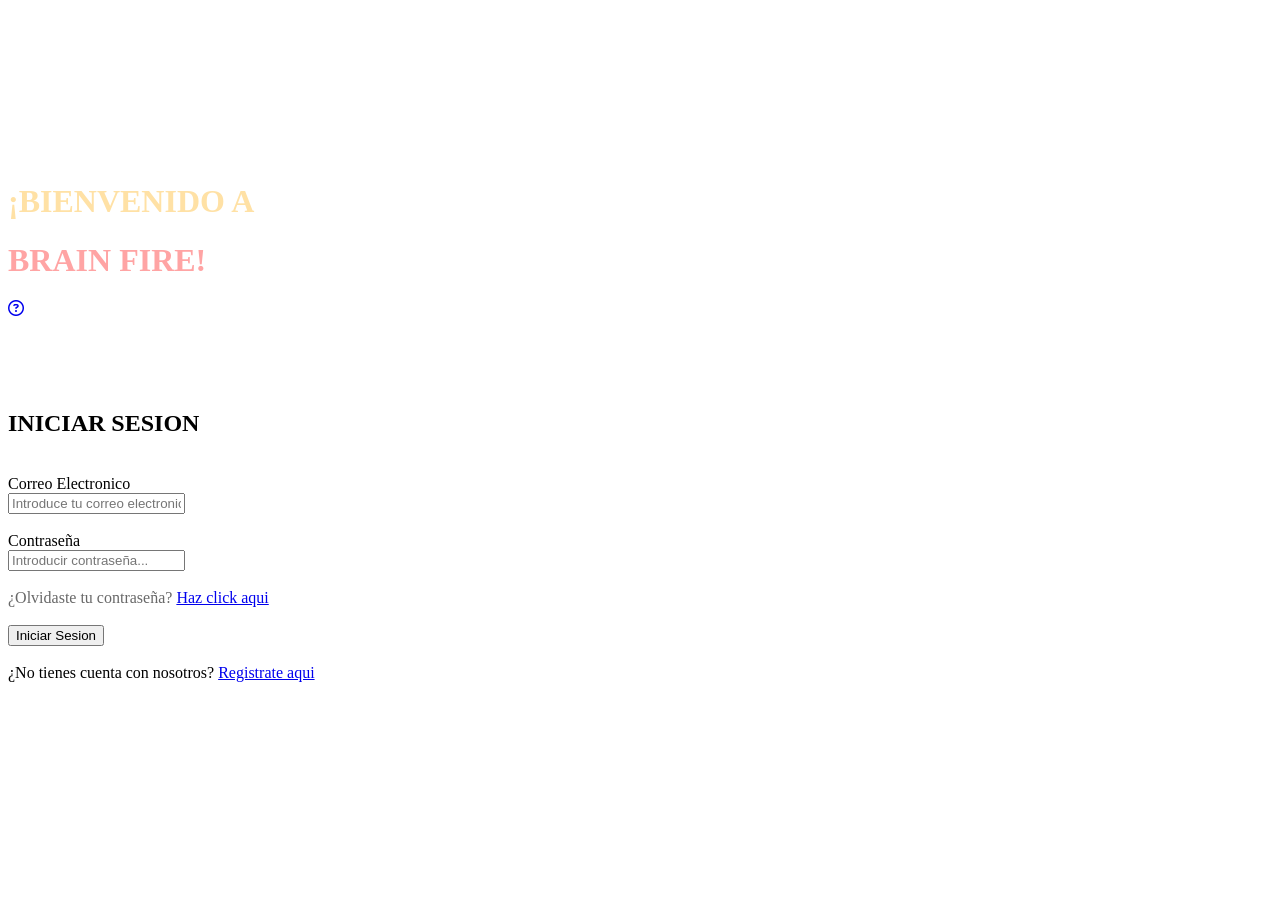
==== index.html @ 973779be "Add files via upload" ====
<!DOCTYPE html>
<html lang="es">
<head>
    <title>BRAIN FIRE</title>
    <link rel="stylesheet" href="style-inicio.css">
    <link rel="icon" type="image/png" href="recursos/icono.png">
    <link rel="stylesheet" href="https://cdnjs.cloudflare.com/ajax/libs/font-awesome/6.5.1/css/all.min.css">
</head>
<body>
    
    <video autoplay muted loop id="bg-video">
        <source src="recursos/fondo.mp4" type="video/mp4">
    </video>

    <header>
    <div style="width: 40px;"></div> 

    <div class="header-title">
        <h1 style="color: rgb(255, 225, 165);">¡BIENVENIDO A</h1>
        <h1 style="color: rgb(255, 164, 164);">BRAIN FIRE!</h1>
    </div>

    <a href="#" class="help-icon" title="¡Domina Ingeniería de Software mientras compites!&#10;&#10;Brain Fire es la plataforma de trivias diseñada para que repases tus materias,desde los fundamentos &#10;del primer semestre hasta los desafíos del último. Aprende, compite y demuestra tus conocimientos.">
        <i class="fa-regular fa-circle-question"></i>
    </a>
    </header>
    <br><br><br><br>

    <form class="formu-inicio">
        <h2>INICIAR SESION</h2><br>
        
        <label>Correo Electronico</label>
        <br>
        <input type="email" placeholder="Introduce tu correo electronico..." />
        <br><br>
        <label>Contraseña</label>
        <br>
        <input type="password" placeholder="Introducir contraseña..." />
        <br><br>
        <label style="color: #686868;">¿Olvidaste tu contraseña? <a target="_blank" href="https://mail.google.com/mail/u/4/?ogbl#search/brainfire.quiz%40gmail.com">Haz click aqui</a></label>
        <br><br>
        <a href="semestres.html"><button type="button" class="btn-ingresar">Iniciar Sesion</button></a>
        <br><br>
        <label>¿No tienes cuenta con nosotros? <a href="registro.html">Registrate aqui</a></label>
    </form>
</body>
</html>
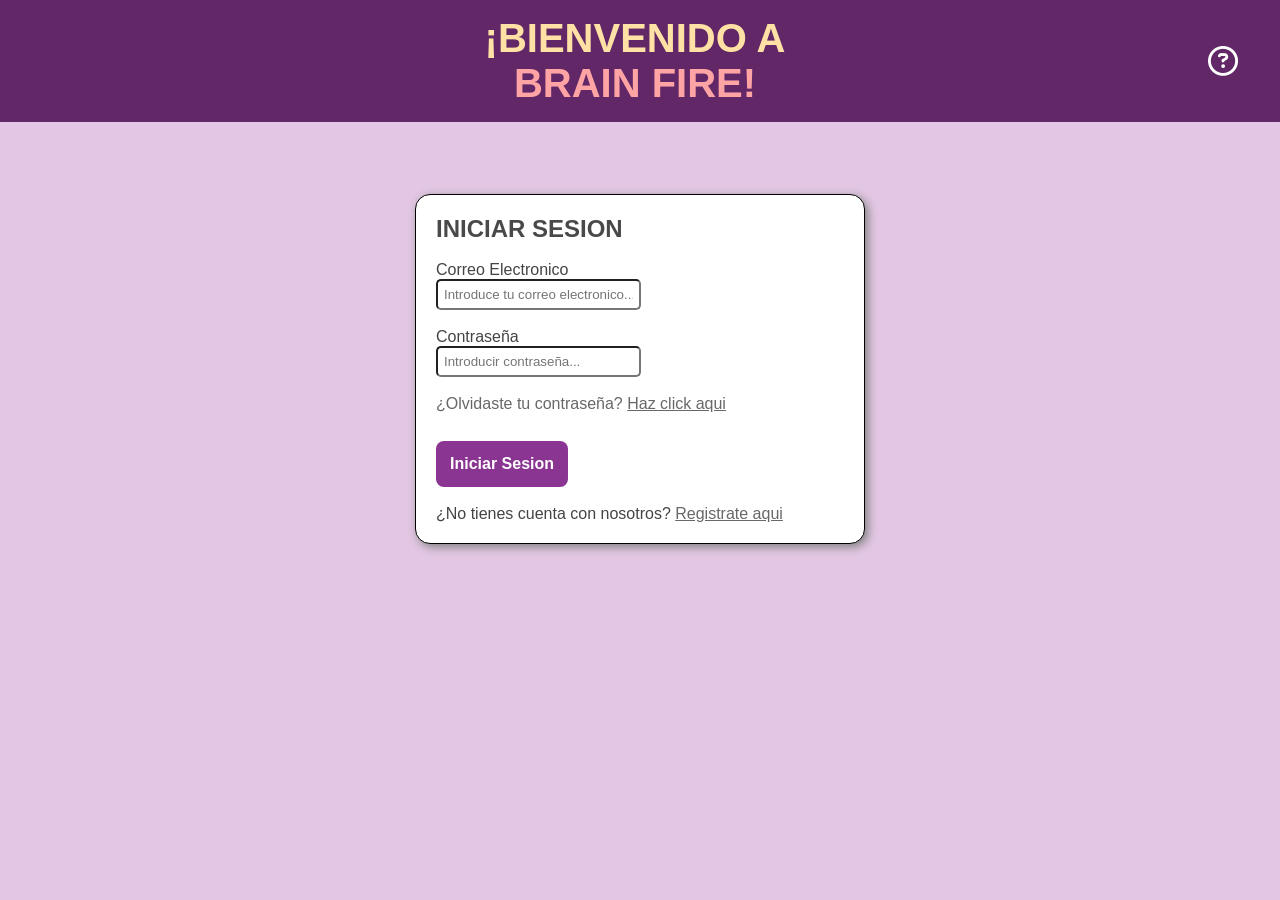
==== commit b270a39c: "Add files via upload" ====
--- a/index.html
+++ b/index.html
@@ -1,6 +1,7 @@
 <!DOCTYPE html>
 <html lang="es">
 <head>
+    <meta charset="UTF-8">
     <title>BRAIN FIRE</title>
     <link rel="stylesheet" href="style-inicio.css">
     <link rel="icon" type="image/png" href="recursos/icono.png">
@@ -26,21 +27,25 @@
     </header>
     <br><br><br><br>
 
-    <form class="formu-inicio">
+    <form class="formu-inicio" action="login.php" method="POST">
         <h2>INICIAR SESION</h2><br>
         
         <label>Correo Electronico</label>
         <br>
-        <input type="email" placeholder="Introduce tu correo electronico..." />
+        <input type="email" name="email" placeholder="Introduce tu correo electronico..." required />
         <br><br>
+        
         <label>Contraseña</label>
         <br>
-        <input type="password" placeholder="Introducir contraseña..." />
+        <input type="password" name="password" placeholder="Introducir contraseña..." required />
         <br><br>
+        
         <label style="color: #686868;">¿Olvidaste tu contraseña? <a target="_blank" href="https://mail.google.com/mail/u/4/?ogbl#search/brainfire.quiz%40gmail.com">Haz click aqui</a></label>
         <br><br>
-        <a href="semestres.html"><button type="button" class="btn-ingresar">Iniciar Sesion</button></a>
+        
+        <button type="submit" class="btn-ingresar">Iniciar Sesion</button>
         <br><br>
+        
         <label>¿No tienes cuenta con nosotros? <a href="registro.html">Registrate aqui</a></label>
     </form>
 </body>
--- a/style-inicio.css
+++ b/style-inicio.css
@@ -0,0 +1,194 @@
+* {
+    margin: 0;
+    padding: 0;
+    box-sizing: border-box;
+}
+
+body {
+    font-family: arial, sans-serif;
+    background-color: #e2c6e3;
+    color: #444444;
+}
+
+header {
+    background-color: #612766;
+    display: flex;
+    align-items: center;
+    justify-content: space-between;
+    padding: 1rem 2rem;
+    font-family: "Century Gothic", AppleGothic, "Trebuchet MS", sans-serif;
+}
+
+.header-title {
+    text-align: center;
+    flex-grow: 1;
+}
+
+header h1 {
+    font-size: 40px;
+    margin: 0;
+}
+
+.help-icon {
+    color: white; 
+    font-size: 30px; 
+    text-decoration: none;
+
+    display: inline-flex; 
+    align-items: center; 
+    justify-content: center; 
+    
+    padding: 10px; 
+    border-radius: 50%; 
+    
+    transition: background-color 0.3s ease;
+}
+
+.help-icon:hover {
+    background-color: #49214d;
+}
+
+#bg-video {
+    position: fixed;
+    top: 0;
+    left: 0;
+    width: 100%;
+    height: 100%;
+    object-fit: cover;
+    z-index: -2;
+}
+
+form {
+    background-color: #ffffff;
+    width: 900px;
+    margin: 0 auto;
+    padding: 20px;
+    border: 1px solid #000000;
+    border-radius: 15px;
+    box-shadow: 3px 3px 10px gray;
+}
+
+.formu-inicio {
+    background-color: #ffffff;
+    width: 40%;
+    max-width: 450px;
+    margin: 0 auto;
+    padding: 20px;
+    border: 1px solid #000000;
+    border-radius: 15px;
+    box-shadow: 3px 3px 10px gray;
+}
+
+.formu-inicio a{
+    color: #686868;
+}
+
+.formu-inicio a:hover{
+    color: #1f41c7;
+    cursor: pointer;
+}
+
+form h2{
+    font-family: "Century Gothic", AppleGothic, "Trebuchet MS", sans-serif;
+    color: #494949;
+}
+
+input {
+    padding: 6px;
+    width: 205px;
+    border-radius: 5px;
+}
+
+.btn-ingresar {
+    background-color: #8a3592;
+    color: white;
+    padding: 14px;
+    border: none;
+    border-radius: 8px;
+    font-size: 16px;
+    font-weight: bold;
+    cursor: pointer;
+    transition: background-color 0.3s, transform 0.1s;
+    margin-top: 10px;
+}
+
+.btn-ingresar:hover{
+    background-color: #65276b;
+}
+
+.btn-ingresar:active {
+    transform: scale(0.90);
+}
+
+footer {
+    background-color: #222;
+    padding: 2rem;
+    color: white;
+}
+
+footer a{
+    color: white;
+    cursor: pointer;
+}
+
+footer a:hover{
+    color: #1f41c7;
+    cursor: pointer;
+}
+
+.perfil-container {
+    display: flex;
+    justify-content: space-around;
+    background-color: white; /* O el color de fondo que prefieras */
+    padding: 30px;
+    border-radius: 15px;
+    color: #333; /* Texto oscuro para que resalte si el fondo es blanco */
+    max-width: 900px;
+    margin: 20px auto;
+    gap: 40px;
+}
+
+.info-actual, .formu-perfil {
+    flex: 1;
+    display: flex;
+    flex-direction: column;
+}
+
+.perfil-foto-seccion {
+    text-align: center;
+    margin-bottom: 20px;
+}
+
+.perfil-foto-seccion i {
+    font-size: 60px;
+    color: #612766;
+    display: block;
+}
+
+.info-actual p {
+    margin: 10px 0;
+    font-size: 16px;
+}
+
+/* Estilo de los inputs para que se vean limpios */
+.formu-perfil input {
+    margin-bottom: 15px;
+    padding: 10px;
+    border: 1px solid #ccc;
+    border-radius: 5px;
+    font-family: inherit;
+}
+
+.btn-secundario {
+    background-color: #ddd;
+    border: none;
+    padding: 10px;
+    border-radius: 5px;
+    cursor: pointer;
+    margin-top: 20px;
+    width: fit-content;
+}
+
+.btn-secundario:hover{
+    background-color: #adadad;
+}
